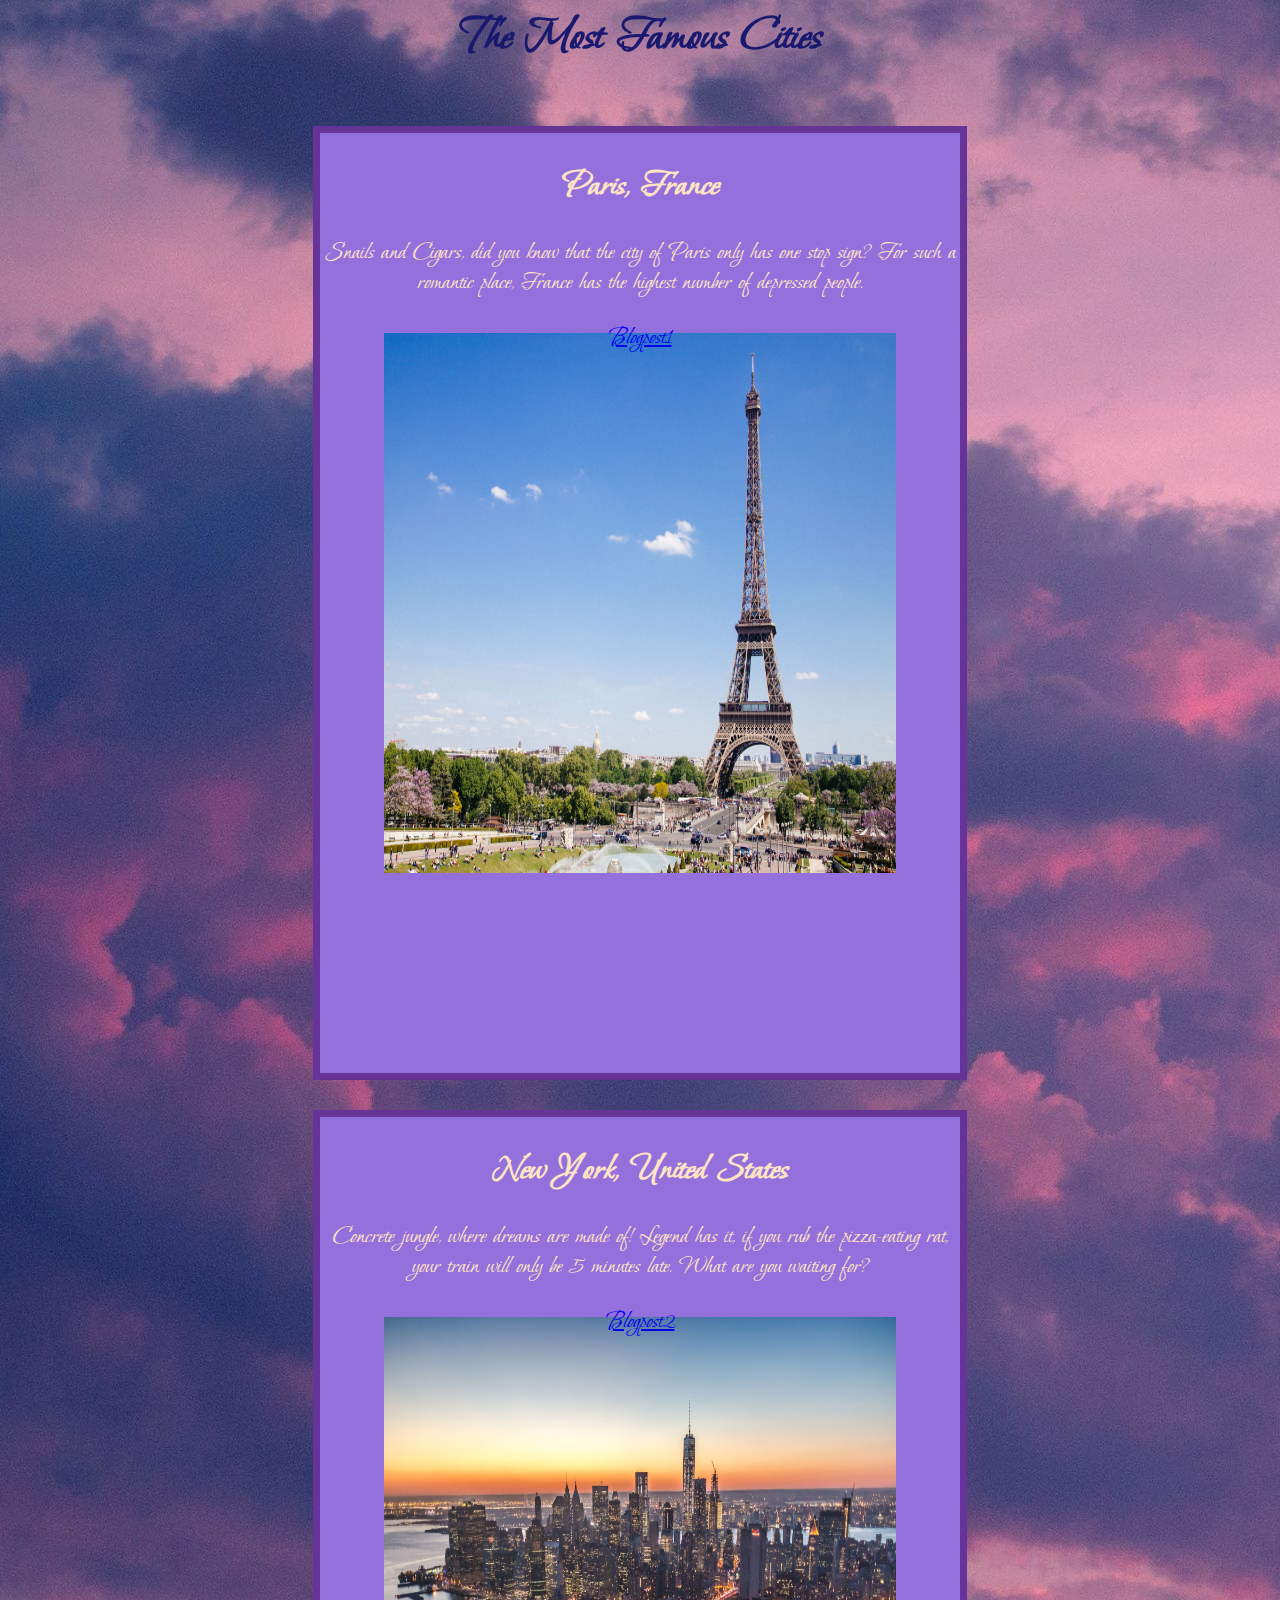
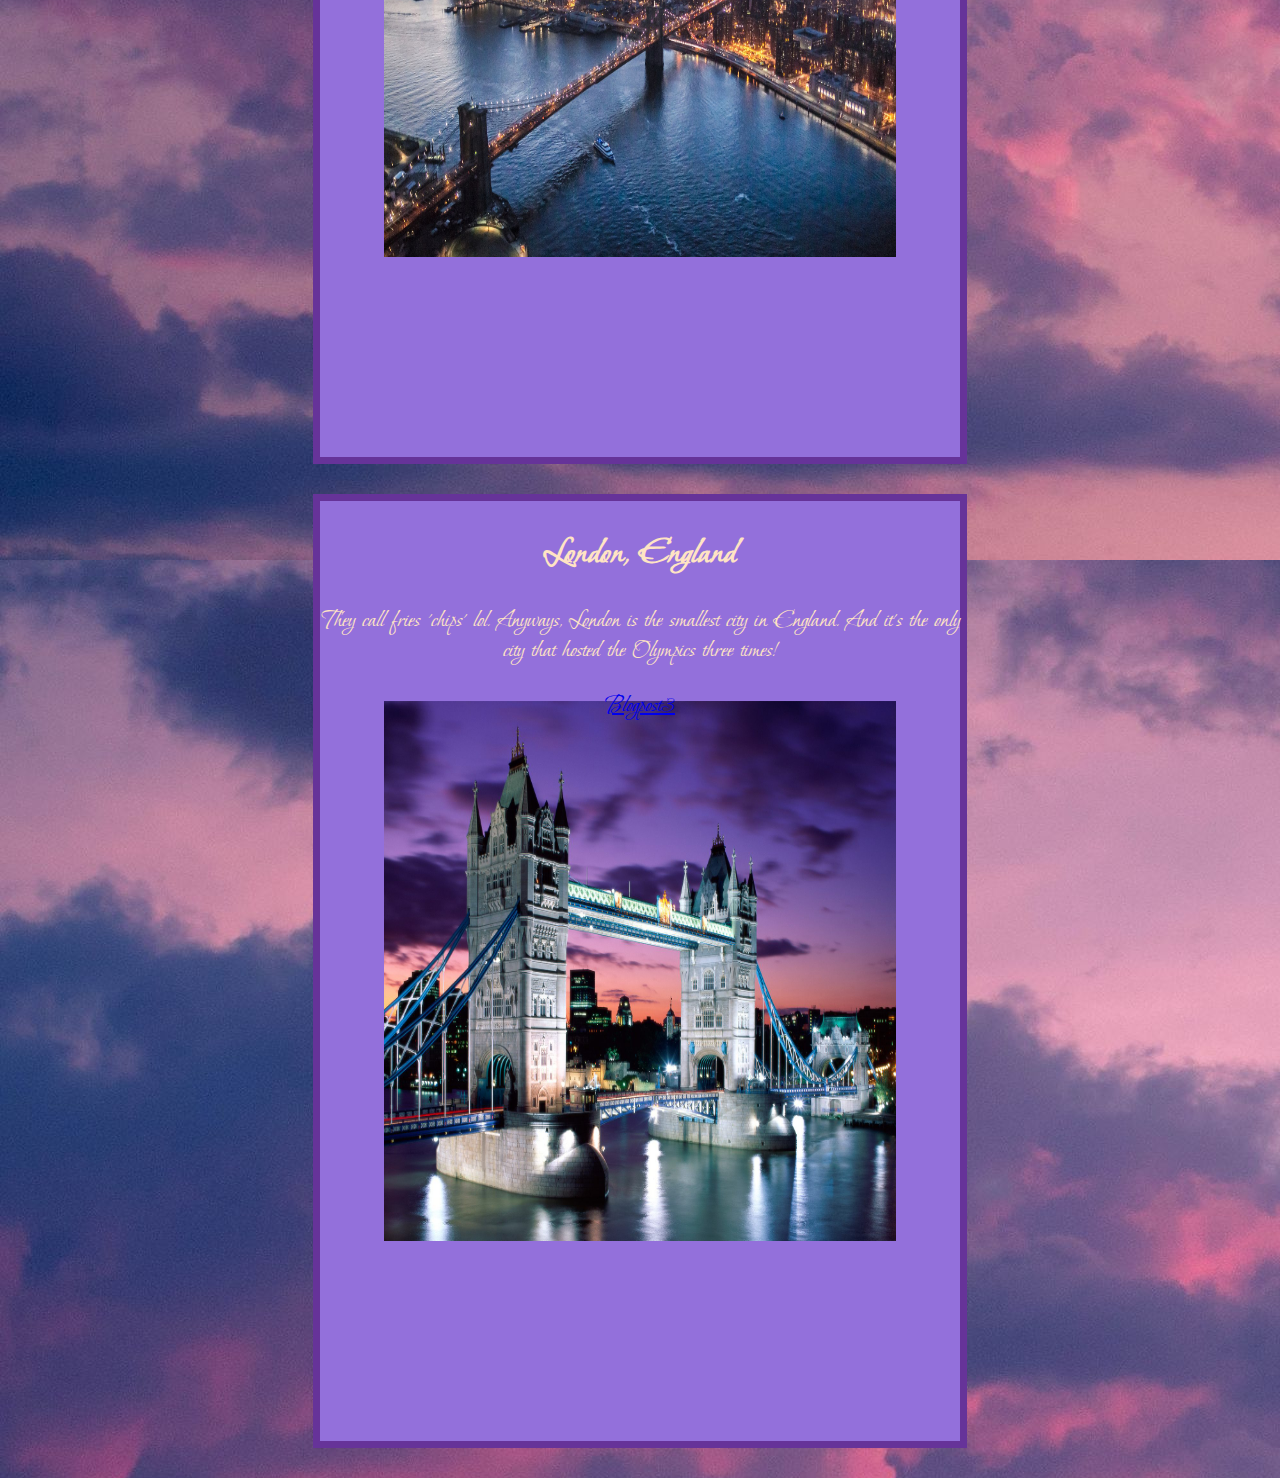
==== CSS Project (1).html @ 19e3a603 "Merge branch 'main' of https://github.com/staten-island-tech/css-blogpost-project-Laila317" ====
<html lang="en">
<head>
    <meta charset="UTF-8">
    <meta http-equiv="X-UA-Compatible" content="IE=edge">
    <meta name="viewport" content="width=device-width, initial-scale=1.0">
    <title>City.Com</title>
    <link rel="stylesheet" href="style.css">
    <link rel="preconnect" href="https://fonts.googleapis.com">
<link rel="preconnect" href="https://fonts.gstatic.com" crossorigin>
<link href="https://fonts.googleapis.com/css2?family=Bonheur+Royale&display=swap" rel="stylesheet">

</head>
<body>
<h1 class="head" id="TITLE">The Most Famous Cities</h1> 

<div class="Blogpost1 blogpost">
    <h2>Paris, France</h2>
    <p>Snails and Cigars, did you know that the city of 
        Paris only has one stop sign? 
        For such a romantic place, France has the highest number of depressed people.</p>
<a href="Blogpost1"> Blogpost1</a>

</div>

<div class="Blogpost2 blogpost">
<h2 class=>New York, United States</h2>
<p> Concrete jungle, where dreams are made of! Legend has it,
if you rub the pizza-eating rat, your train will only be
5 minutes late. What are you waiting for?
</p>

<a href="Blogpost2"> Blogpost2</a>


</div>

<div class="Blogpost3 blogpost">
<h2>London, England</h2>
 <p>They call fries 'chips' lol. Anyways, London is the 
     smallest city in England. And it's the only city
    that hosted the Olympics three times! </p>
    <a href="Blogpost3"> Blogpost3</a>

</div>

</body>
</html>
---- style.css ----
body {
background-image: url(Images/pinkcloud2.jpeg);
color: bisque;
font-size: 25px;
font-family: 'Bonheur Royale', cursive;
}

#TITLE{
    color: midnightblue;
}

.head {
text-align: center;
margin-bottom: 60px;
}

.blogpost{
    border: 7px solid rebeccapurple;
margin: 30px auto;
width: 50vw;
height: 80vh;
background-color: mediumpurple;
background-size: 40vw 60vh;
background-position: center;
background-repeat: no-repeat;
padding-bottom: 220px;
text-align: center;
}


.Blogpost1 {
background-image: url(Images/FRANCE.jpg);

}

.Blogpost2{
    background-image: url(Images/NYC.jpg);
}

.Blogpost3 {

background-image: url(Images/London.jpeg);


}
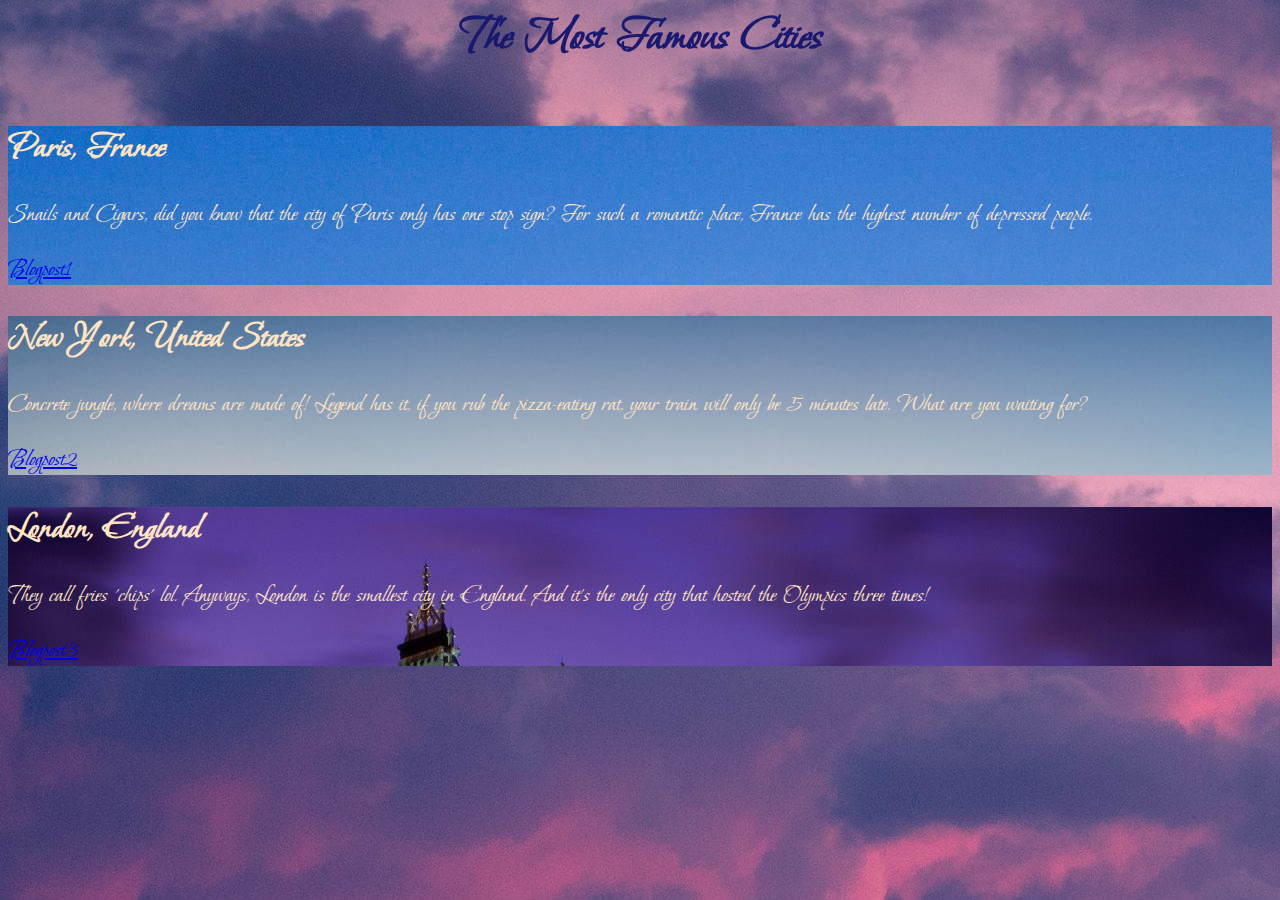
==== commit 2643a8f4: "Add files via upload" ====
--- a/CSS Project (1).html
+++ b/CSS Project (1).html
@@ -1,47 +1,47 @@
-<html lang="en">
-<head>
-    <meta charset="UTF-8">
-    <meta http-equiv="X-UA-Compatible" content="IE=edge">
-    <meta name="viewport" content="width=device-width, initial-scale=1.0">
-    <title>City.Com</title>
-    <link rel="stylesheet" href="style.css">
-    <link rel="preconnect" href="https://fonts.googleapis.com">
-<link rel="preconnect" href="https://fonts.gstatic.com" crossorigin>
-<link href="https://fonts.googleapis.com/css2?family=Bonheur+Royale&display=swap" rel="stylesheet">
-
-</head>
-<body>
-<h1 class="head" id="TITLE">The Most Famous Cities</h1> 
-
-<div class="Blogpost1 blogpost">
-    <h2>Paris, France</h2>
-    <p>Snails and Cigars, did you know that the city of 
-        Paris only has one stop sign? 
-        For such a romantic place, France has the highest number of depressed people.</p>
-<a href="Blogpost1"> Blogpost1</a>
-
-</div>
-
-<div class="Blogpost2 blogpost">
-<h2 class=>New York, United States</h2>
-<p> Concrete jungle, where dreams are made of! Legend has it,
-if you rub the pizza-eating rat, your train will only be
-5 minutes late. What are you waiting for?
-</p>
-
-<a href="Blogpost2"> Blogpost2</a>
-
-
-</div>
-
-<div class="Blogpost3 blogpost">
-<h2>London, England</h2>
- <p>They call fries 'chips' lol. Anyways, London is the 
-     smallest city in England. And it's the only city
-    that hosted the Olympics three times! </p>
-    <a href="Blogpost3"> Blogpost3</a>
-
-</div>
-
-</body>
+<html lang="en">
+<head>
+    <meta charset="UTF-8">
+    <meta http-equiv="X-UA-Compatible" content="IE=edge">
+    <meta name="viewport" content="width=device-width, initial-scale=1.0">
+    <title>City.Com</title>
+    <link rel="stylesheet" href="style.css">
+    <link rel="preconnect" href="https://fonts.googleapis.com">
+<link rel="preconnect" href="https://fonts.gstatic.com" crossorigin>
+<link href="https://fonts.googleapis.com/css2?family=Bonheur+Royale&display=swap" rel="stylesheet">
+
+</head>
+<body>
+<h1 class="head" id="TITLE">The Most Famous Cities</h1> 
+
+<div class="Blogpost1">
+    <h2>Paris, France</h2>
+    <p>Snails and Cigars, did you know that the city of 
+        Paris only has one stop sign? 
+        For such a romantic place, France has the highest number of depressed people.</p>
+<a href="Blogpost1"> Blogpost1</a>
+
+</div>
+
+<div class="Blogpost2">
+<h2 class=>New York, United States</h2>
+<p> Concrete jungle, where dreams are made of! Legend has it,
+if you rub the pizza-eating rat, your train will only be
+5 minutes late. What are you waiting for?
+</p>
+
+<a href="Blogpost2"> Blogpost2</a>
+
+
+</div>
+
+<div class="Blogpost3">
+<h2>London, England</h2>
+ <p>They call fries 'chips' lol. Anyways, London is the 
+     smallest city in England. And it's the only city
+    that hosted the Olympics three times! </p>
+    <a href="Blogpost3"> Blogpost3</a>
+
+</div>
+
+</body>
 </html>